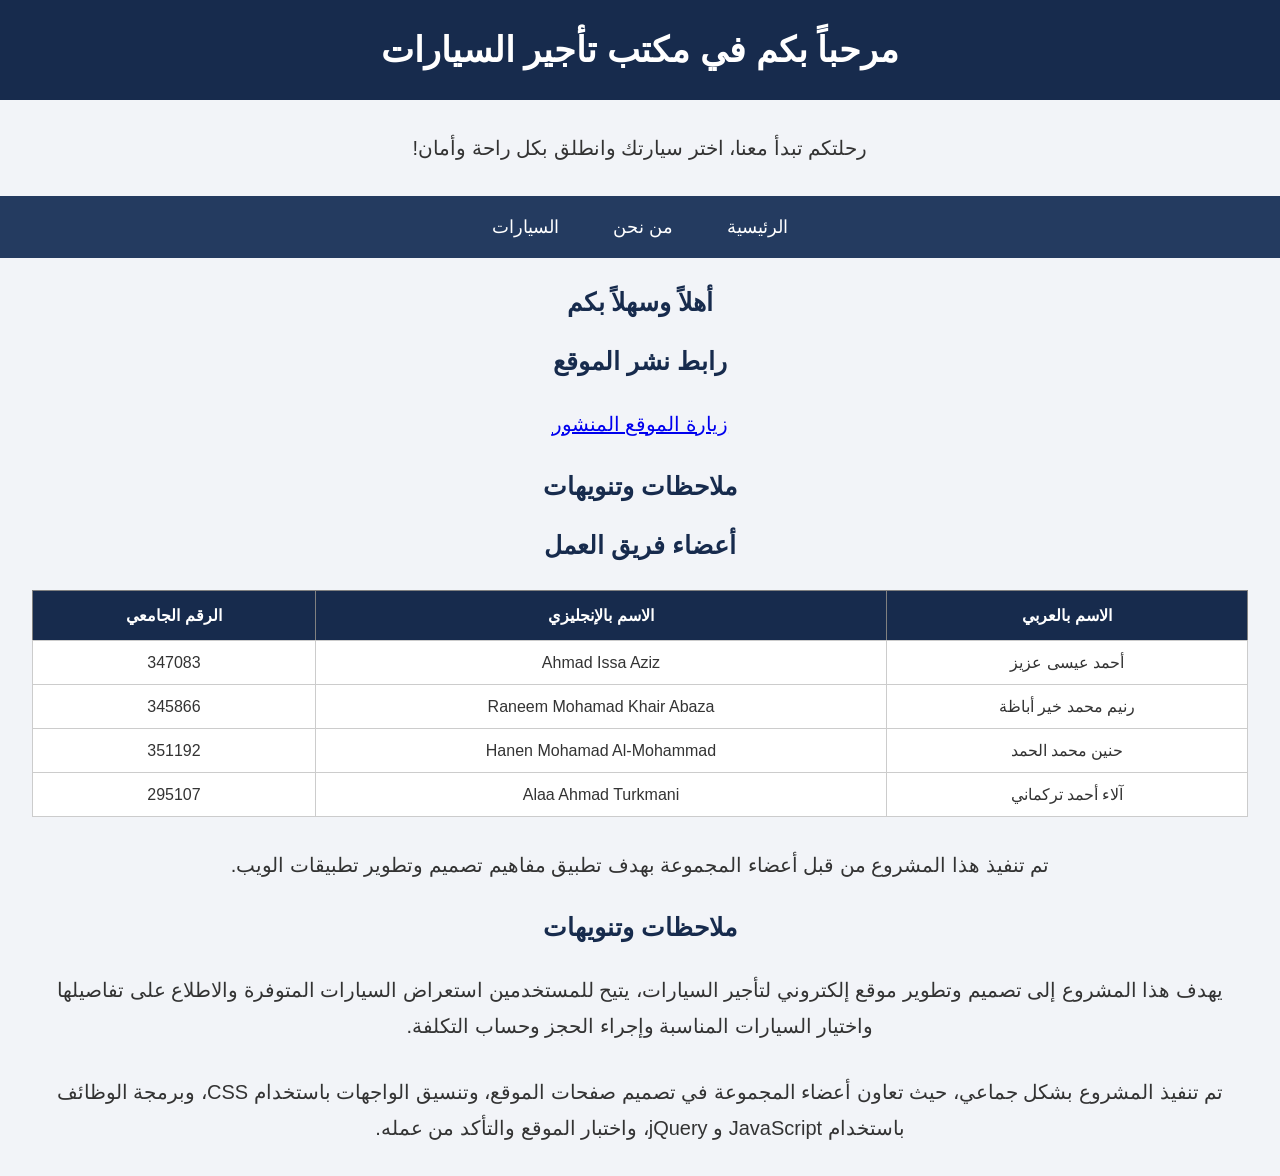
==== home.html @ f0689e02 "Upload Car Rental Website" ====
<!DOCTYPE html>
<html xmlns="http://www.w3.org/1999/xhtml" lang="ar" dir="rtl">
<head>
    <meta charset="UTF-8" />
    <title>تأجير السيارات</title>
    <link rel="stylesheet" href="style.css" />
</head>

<body>

    <h1>مرحباً بكم في مكتب تأجير السيارات</h1>

    <p>رحلتكم تبدأ معنا، اختر سيارتك وانطلق بكل راحة وأمان!</p>

    <nav>
        <a href="home.html">الرئيسية</a>
        <a href="AboutUs.html">من نحن</a>
        <a href="Cars.html">السيارات</a>
    </nav>

    <h2>أهلاً وسهلاً بكم</h2>

    <h2>رابط نشر الموقع</h2>

    <p>
        <a href="#" target="_blank">زيارة الموقع المنشور</a>
    </p>

    <h2>ملاحظات وتنويهات</h2>
	<h2>أعضاء فريق العمل</h2>

<table border="1">
    <tr>
        <th>الاسم بالعربي</th>
        <th>الاسم بالإنجليزي</th>
        <th>الرقم الجامعي</th>
    </tr>

    <tr>
        <td>أحمد عيسى عزيز</td>
        <td dir="ltr">Ahmad Issa Aziz</td>
        <td dir="ltr">347083</td>
    </tr>

    <tr>
        <td>رنيم محمد خير أباظة</td>
        <td dir="ltr">Raneem Mohamad Khair Abaza</td>
        <td dir="ltr">345866</td>
    </tr>

    <tr>
        <td>حنين محمد الحمد</td>
        <td dir="ltr">Hanen Mohamad Al-Mohammad</td>
        <td dir="ltr">351192</td>
    </tr>

    <tr>
        <td>آلاء أحمد تركماني</td>
        <td dir="ltr">Alaa Ahmad Turkmani</td>
        <td dir="ltr">295107</td>
    </tr>
</table>

    <p>
        تم تنفيذ هذا المشروع من قبل أعضاء المجموعة
        بهدف تطبيق مفاهيم تصميم وتطوير تطبيقات الويب.
    </p>
	<h2>ملاحظات وتنويهات</h2>

<p>
    يهدف هذا المشروع إلى تصميم وتطوير موقع إلكتروني لتأجير السيارات،
    يتيح للمستخدمين استعراض السيارات المتوفرة والاطلاع على تفاصيلها
    واختيار السيارات المناسبة وإجراء الحجز وحساب التكلفة.
</p>

<p>
    تم تنفيذ المشروع بشكل جماعي، حيث تعاون أعضاء المجموعة في تصميم
    صفحات الموقع، وتنسيق الواجهات باستخدام CSS، وبرمجة الوظائف
    باستخدام JavaScript و jQuery، واختبار الموقع والتأكد من عمله.
</p>

</body>
</html>
---- style.css ----
/* General Settings */

body {
    margin: 0;
    padding: 0;
    font-family: Arial;
    background-color: #f2f4f8;
    color: #333333;
    text-align: center;
}

/* Main Title */

h1 {
    background-color: #172b4d;
    color: white;
    padding: 30px;
    margin: 0;
    font-size: 35px;
}

/* Paragraph */

p {
    font-size: 20px;
    margin: 30px;
}

/* Navigation */

nav {
    background-color: #243b60;
    padding: 20px;
}

/* Links */

nav a {
    color: white;
    text-decoration: none;
    font-size: 18px;
    margin: 15px;
    padding: 10px;
}

/* Hover Effect */

nav a:hover {
    background-color: #f0a500;
    color: black;
    border-radius: 5px;
}/* About Us Page */

h2 {
    color: #172b4d;
    font-size: 25px;
    margin-top: 30px;
}

body p {
    line-height: 1.8;
}/* Cars Table */

table {
    width: 95%;
    margin: 30px auto;
    border-collapse: collapse;
    background-color: white;
}

th {
    background-color: #172b4d;
    color: white;
    padding: 15px;
}

td {
    padding: 12px;
    border: 1px solid #cccccc;
}

td img {
    border-radius: 8px;
}

tr:hover {
    background-color: #eeeeee;
}

button {
    background-color: #f0a500;
    color: black;
    padding: 12px 35px;
    border: none;
    border-radius: 5px;
    font-size: 18px;
    cursor: pointer;
}.car-details {
    display: none;
}.booking-form {
    display: none;
    width: 80%;
    margin: 30px auto;
    padding: 20px;
    background-color: white;
    border-radius: 10px;
}

.booking-form input {
    padding: 10px;
    margin: 5px;
    font-size: 16px;
}
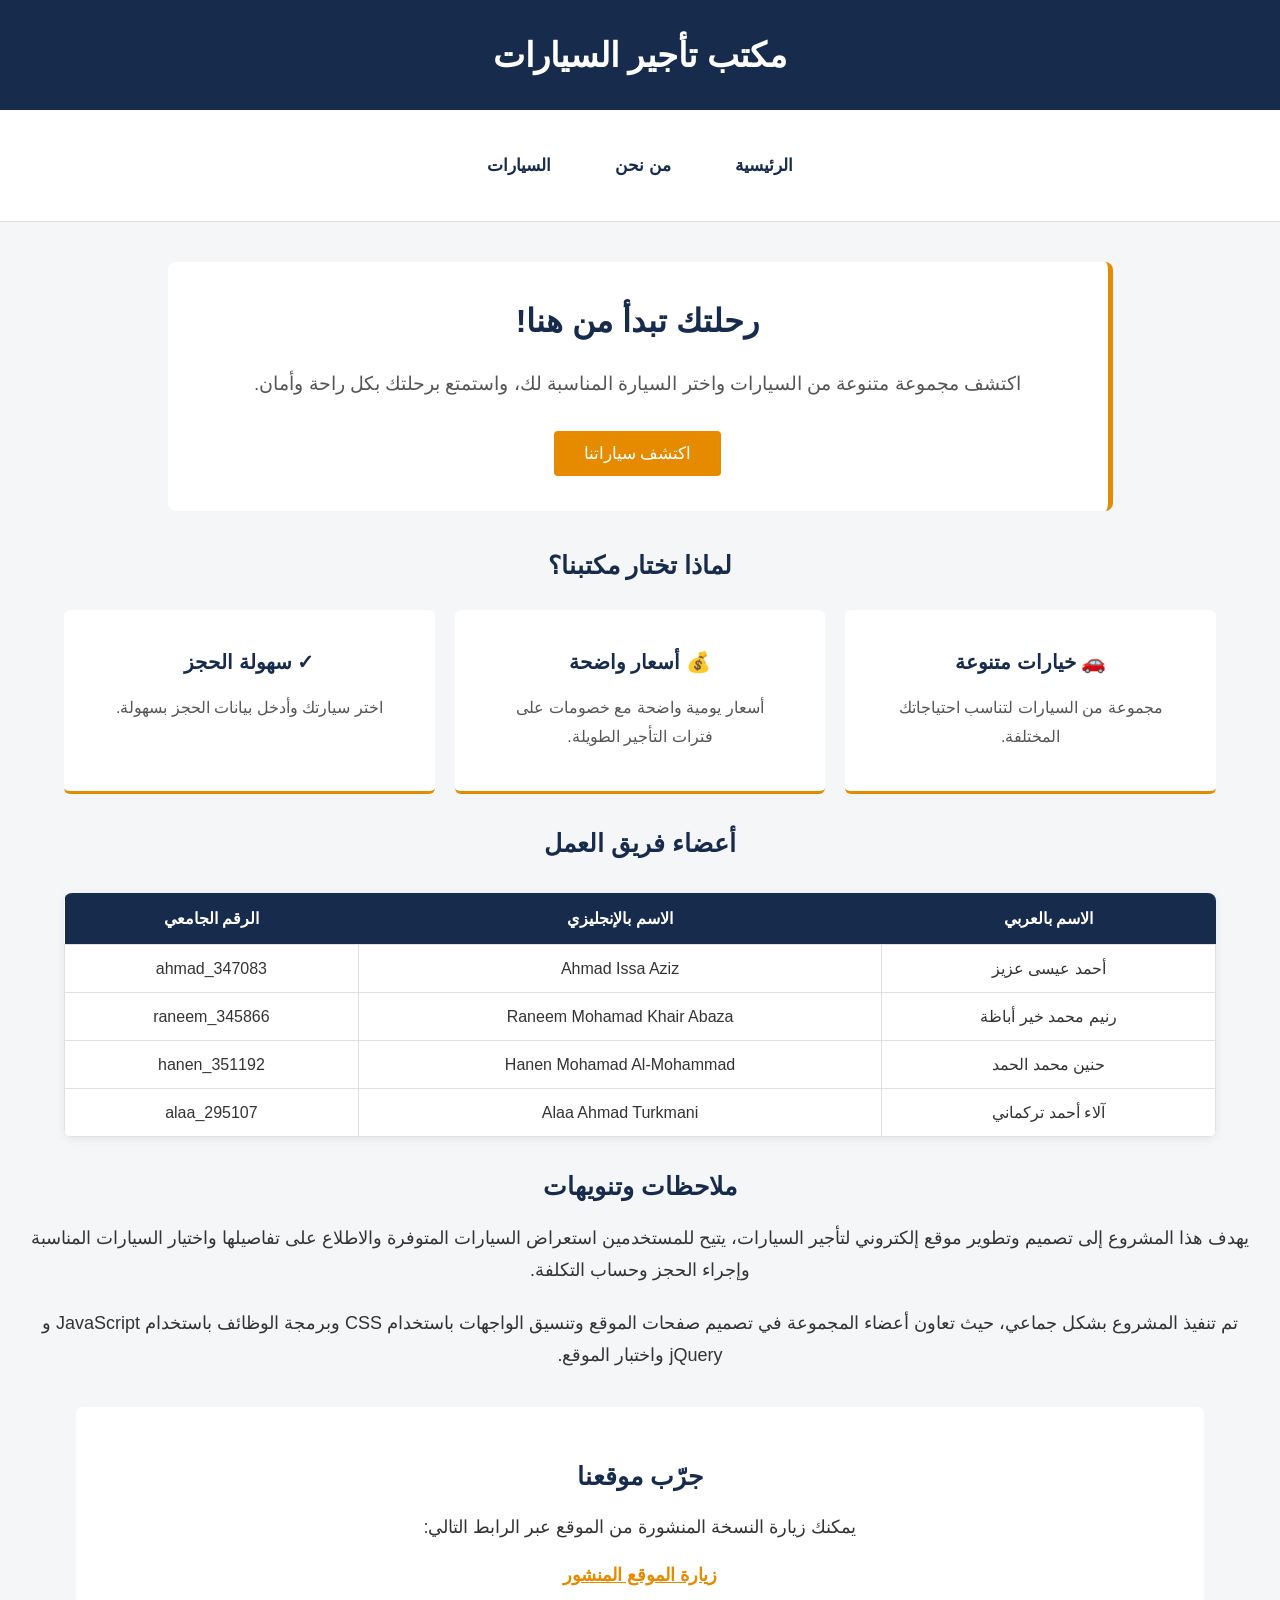
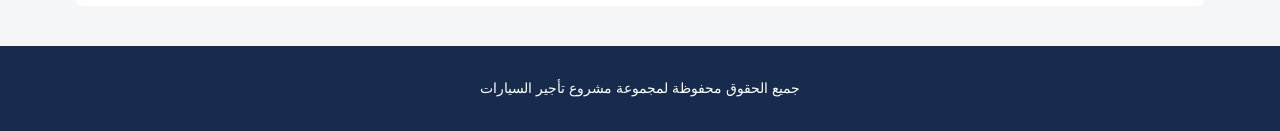
==== commit c83e2a1c: "Update student university IDs" ====
--- a/home.html
+++ b/home.html
@@ -8,9 +8,7 @@
 
 <body>
 
-    <h1>مرحباً بكم في مكتب تأجير السيارات</h1>
-
-    <p>رحلتكم تبدأ معنا، اختر سيارتك وانطلق بكل راحة وأمان!</p>
+    <h1>مكتب تأجير السيارات</h1>
 
     <nav>
         <a href="home.html">الرئيسية</a>
@@ -18,66 +16,92 @@
         <a href="Cars.html">السيارات</a>
     </nav>
 
-    <h2>أهلاً وسهلاً بكم</h2>
+    <div class="welcome-section">
+        <h2>رحلتك تبدأ من هنا!</h2>
+        <p>
+            اكتشف مجموعة متنوعة من السيارات واختر السيارة المناسبة لك،
+            واستمتع برحلتك بكل راحة وأمان.
+        </p>
+        <a class="main-button" href="Cars.html">اكتشف سياراتنا</a>
+    </div>
 
-    <h2>رابط نشر الموقع</h2>
+    <h2>لماذا تختار مكتبنا؟</h2>
+
+    <div class="features">
+        <div class="feature-box">
+            <h3>🚗 خيارات متنوعة</h3>
+            <p>مجموعة من السيارات لتناسب احتياجاتك المختلفة.</p>
+        </div>
+
+        <div class="feature-box">
+            <h3>💰 أسعار واضحة</h3>
+            <p>أسعار يومية واضحة مع خصومات على فترات التأجير الطويلة.</p>
+        </div>
+
+        <div class="feature-box">
+            <h3>✓ سهولة الحجز</h3>
+            <p>اختر سيارتك وأدخل بيانات الحجز بسهولة.</p>
+        </div>
+    </div>
+
+    <h2>أعضاء فريق العمل</h2>
+
+    <table>
+        <tr>
+            <th>الاسم بالعربي</th>
+            <th>الاسم بالإنجليزي</th>
+            <th>الرقم الجامعي</th>
+        </tr>
+
+        <tr>
+            <td>أحمد عيسى عزيز</td>
+            <td dir="ltr">Ahmad Issa Aziz</td>
+            <td dir="ltr">ahmad_347083</td>
+        </tr>
+
+        <tr>
+            <td>رنيم محمد خير أباظة</td>
+            <td dir="ltr">Raneem Mohamad Khair Abaza</td>
+            <td dir="ltr">raneem_345866</td>
+        </tr>
+
+        <tr>
+            <td>حنين محمد الحمد</td>
+            <td dir="ltr">Hanen Mohamad Al-Mohammad</td>
+            <td dir="ltr">hanen_351192</td>
+        </tr>
+
+        <tr>
+            <td>آلاء أحمد تركماني</td>
+            <td dir="ltr">Alaa Ahmad Turkmani</td>
+            <td dir="ltr">alaa_295107</td>
+        </tr>
+    </table>
+
+    <h2>ملاحظات وتنويهات</h2>
 
     <p>
-        <a href="#" target="_blank">زيارة الموقع المنشور</a>
+        يهدف هذا المشروع إلى تصميم وتطوير موقع إلكتروني لتأجير السيارات،
+        يتيح للمستخدمين استعراض السيارات المتوفرة والاطلاع على تفاصيلها
+        واختيار السيارات المناسبة وإجراء الحجز وحساب التكلفة.
     </p>
 
-    <h2>ملاحظات وتنويهات</h2>
-	<h2>أعضاء فريق العمل</h2>
+    <p>
+        تم تنفيذ المشروع بشكل جماعي، حيث تعاون أعضاء المجموعة في تصميم
+        صفحات الموقع وتنسيق الواجهات باستخدام CSS وبرمجة الوظائف
+        باستخدام JavaScript و jQuery واختبار الموقع.
+    </p>
 
-<table border="1">
-    <tr>
-        <th>الاسم بالعربي</th>
-        <th>الاسم بالإنجليزي</th>
-        <th>الرقم الجامعي</th>
-    </tr>
+    <div class="published-section">
+        <h2>جرّب موقعنا</h2>
+        <p>يمكنك زيارة النسخة المنشورة من الموقع عبر الرابط التالي:</p>
+        <a href="https://ahmadaziz111-gif.github.io/Car-Rental/"
+           target="_blank">زيارة الموقع المنشور</a>
+    </div>
 
-    <tr>
-        <td>أحمد عيسى عزيز</td>
-        <td dir="ltr">Ahmad Issa Aziz</td>
-        <td dir="ltr">347083</td>
-    </tr>
-
-    <tr>
-        <td>رنيم محمد خير أباظة</td>
-        <td dir="ltr">Raneem Mohamad Khair Abaza</td>
-        <td dir="ltr">345866</td>
-    </tr>
-
-    <tr>
-        <td>حنين محمد الحمد</td>
-        <td dir="ltr">Hanen Mohamad Al-Mohammad</td>
-        <td dir="ltr">351192</td>
-    </tr>
-
-    <tr>
-        <td>آلاء أحمد تركماني</td>
-        <td dir="ltr">Alaa Ahmad Turkmani</td>
-        <td dir="ltr">295107</td>
-    </tr>
-</table>
-
-    <p>
-        تم تنفيذ هذا المشروع من قبل أعضاء المجموعة
-        بهدف تطبيق مفاهيم تصميم وتطوير تطبيقات الويب.
-    </p>
-	<h2>ملاحظات وتنويهات</h2>
-
-<p>
-    يهدف هذا المشروع إلى تصميم وتطوير موقع إلكتروني لتأجير السيارات،
-    يتيح للمستخدمين استعراض السيارات المتوفرة والاطلاع على تفاصيلها
-    واختيار السيارات المناسبة وإجراء الحجز وحساب التكلفة.
-</p>
-
-<p>
-    تم تنفيذ المشروع بشكل جماعي، حيث تعاون أعضاء المجموعة في تصميم
-    صفحات الموقع، وتنسيق الواجهات باستخدام CSS، وبرمجة الوظائف
-    باستخدام JavaScript و jQuery، واختبار الموقع والتأكد من عمله.
-</p>
+    <footer>
+        <p>جميع الحقوق محفوظة لمجموعة مشروع تأجير السيارات</p>
+    </footer>
 
 </body>
-</html>+</html>
--- a/style.css
+++ b/style.css
@@ -1,113 +1,305 @@
-/* General Settings */
-
+/* General Design */
 body {
     margin: 0;
     padding: 0;
-    font-family: Arial;
-    background-color: #f2f4f8;
+    font-family: Arial, sans-serif;
+    background-color: #f5f6f8;
     color: #333333;
     text-align: center;
 }
 
-/* Main Title */
-
+/* Main Headings */
 h1 {
     background-color: #172b4d;
     color: white;
-    padding: 30px;
+    padding: 35px;
     margin: 0;
-    font-size: 35px;
-}
-
-/* Paragraph */
-
+    font-size: 34px;
+}
+
+h2 {
+    color: #172b4d;
+    font-size: 25px;
+    margin-top: 35px;
+}
+
+/* Navigation */
+nav {
+    background-color: #ffffff;
+    padding: 20px;
+    border-bottom: 1px solid #dddddd;
+}
+
+nav a {
+    color: #172b4d;
+    text-decoration: none;
+    font-size: 17px;
+    font-weight: bold;
+    margin: 15px;
+    padding: 10px 15px;
+    display: inline-block;
+}
+
+nav a:hover {
+    color: #e68a00;
+}
+
+/* Paragraphs */
 p {
-    font-size: 20px;
-    margin: 30px;
-}
-
-/* Navigation */
-
-nav {
-    background-color: #243b60;
-    padding: 20px;
-}
-
-/* Links */
-
-nav a {
-    color: white;
-    text-decoration: none;
     font-size: 18px;
-    margin: 15px;
-    padding: 10px;
-}
-
-/* Hover Effect */
-
-nav a:hover {
-    background-color: #f0a500;
-    color: black;
-    border-radius: 5px;
-}/* About Us Page */
-
-h2 {
-    color: #172b4d;
-    font-size: 25px;
-    margin-top: 30px;
-}
-
-body p {
     line-height: 1.8;
-}/* Cars Table */
-
+    margin: 20px;
+}
+
+/* Tables */
 table {
-    width: 95%;
-    margin: 30px auto;
+    width: 90%;
+    margin: 35px auto;
     border-collapse: collapse;
     background-color: white;
+    box-shadow: 0 2px 10px rgba(0,0,0,0.07);
 }
 
 th {
     background-color: #172b4d;
     color: white;
-    padding: 15px;
+    padding: 16px;
 }
 
 td {
-    padding: 12px;
-    border: 1px solid #cccccc;
+    padding: 14px;
+    border: 1px solid #e0e0e0;
 }
 
 td img {
-    border-radius: 8px;
+    width: 180px;
+    border-radius: 6px;
 }
 
 tr:hover {
-    background-color: #eeeeee;
-}
-
+    background-color: #f8f8f8;
+}
+
+/* Buttons */
 button {
-    background-color: #f0a500;
-    color: black;
-    padding: 12px 35px;
+    background-color: #e68a00;
+    color: white;
+    padding: 12px 25px;
     border: none;
-    border-radius: 5px;
-    font-size: 18px;
+    border-radius: 4px;
+    font-size: 16px;
     cursor: pointer;
-}.car-details {
-    display: none;
-}.booking-form {
+}
+
+button:hover {
+    background-color: #c87500;
+}
+
+/* Booking Form */
+.booking-form {
     display: none;
     width: 80%;
+    max-width: 650px;
     margin: 30px auto;
+    padding: 25px;
+    background-color: white;
+    border: 1px solid #e0e0e0;
+    border-radius: 6px;
+}
+
+.booking-form input {
+    padding: 12px;
+    margin: 8px;
+    font-size: 15px;
+    border: 1px solid #cccccc;
+    border-radius: 4px;
+}
+
+/* Car Details */
+.car-details {
+    display: none;
+    background-color: #f5f6f8;
+    padding: 12px;
+}
+/* Home Page Welcome Section */
+.welcome-section {
+    background-color: #ffffff;
+    width: 85%;
+    max-width: 900px;
+    margin: 40px auto;
+    padding: 35px 20px;
+    border-radius: 8px;
+    border-right: 5px solid #e68a00;
+}
+
+.welcome-section h2 {
+    font-size: 32px;
+    margin-top: 5px;
+}
+
+.welcome-section p {
+    color: #555555;
+    font-size: 19px;
+}
+
+/* Main Button */
+.main-button {
+    display: inline-block;
+    background-color: #e68a00;
+    color: white;
+    text-decoration: none;
+    padding: 12px 30px;
+    border-radius: 4px;
+    font-size: 17px;
+    margin-top: 10px;
+}
+
+.main-button:hover {
+    background-color: #c87500;
+}
+
+/* Features */
+.features {
+    display: flex;
+    justify-content: center;
+    gap: 20px;
+    width: 90%;
+    margin: 30px auto;
+}
+
+.feature-box {
+    background-color: white;
+    flex: 1;
     padding: 20px;
-    background-color: white;
-    border-radius: 10px;
+    border-radius: 6px;
+    border-bottom: 3px solid #e68a00;
+}
+
+.feature-box h3 {
+    color: #172b4d;
+    font-size: 20px;
+}
+
+.feature-box p {
+    font-size: 16px;
+    color: #555555;
+}
+
+/* Published Website */
+.published-section {
+    background-color: #ffffff;
+    padding: 20px;
+    margin: 35px auto;
+    width: 85%;
+    border-radius: 6px;
+}
+
+.published-section a {
+    color: #e68a00;
+    font-size: 18px;
+    font-weight: bold;
+}
+
+/* Footer */
+footer {
+    background-color: #172b4d;
+    color: white;
+    padding: 10px;
+    margin-top: 40px;
+}
+
+footer p {
+    font-size: 14px;
+}
+
+/* Responsive Design */
+@media screen and (max-width: 700px) {
+    .features {
+        flex-direction: column;
+    }
+
+    .feature-box {
+        margin-bottom: 10px;
+    }
+
+    .welcome-section {
+        width: 85%;
+    }
+}
+/* Cars Page Improvements */
+
+table {
+    border-radius: 8px;
+    overflow: hidden;
+}
+
+td img {
+    width: 150px;
+    height: 100px;
+    object-fit: cover;
+    border-radius: 6px;
+    transition: transform 0.3s;
+}
+
+td img:hover {
+    transform: scale(1.05);
+}
+
+.car-details td {
+    background-color: #f0f3f7;
+    padding: 15px;
+}
+
+.car-details p {
+    font-size: 16px;
+    margin: 8px;
+    color: #444444;
+}
+
+/* Booking Form Improvements */
+
+.booking-form {
+    border-top: 4px solid #e68a00;
+    text-align: right;
+}
+
+.booking-form fieldset {
+    border: 1px solid #dddddd;
+    border-radius: 6px;
+    padding: 20px;
+}
+
+.booking-form legend {
+    color: #172b4d;
+    font-size: 20px;
+    font-weight: bold;
+}
+
+.booking-form label {
+    display: inline-block;
+    width: 170px;
+    color: #172b4d;
+    font-weight: bold;
 }
 
 .booking-form input {
-    padding: 10px;
-    margin: 5px;
-    font-size: 16px;
+    width: 230px;
+    max-width: 90%;
+    border: 1px solid #cccccc;
+    border-radius: 5px;
+}
+
+.booking-form input:focus {
+    outline: none;
+    border-color: #e68a00;
+}
+
+.booking-form input[type="checkbox"] {
+    width: auto;
+}
+
+/* Continue Button */
+
+#continueBtn {
+    margin: 20px;
 }
